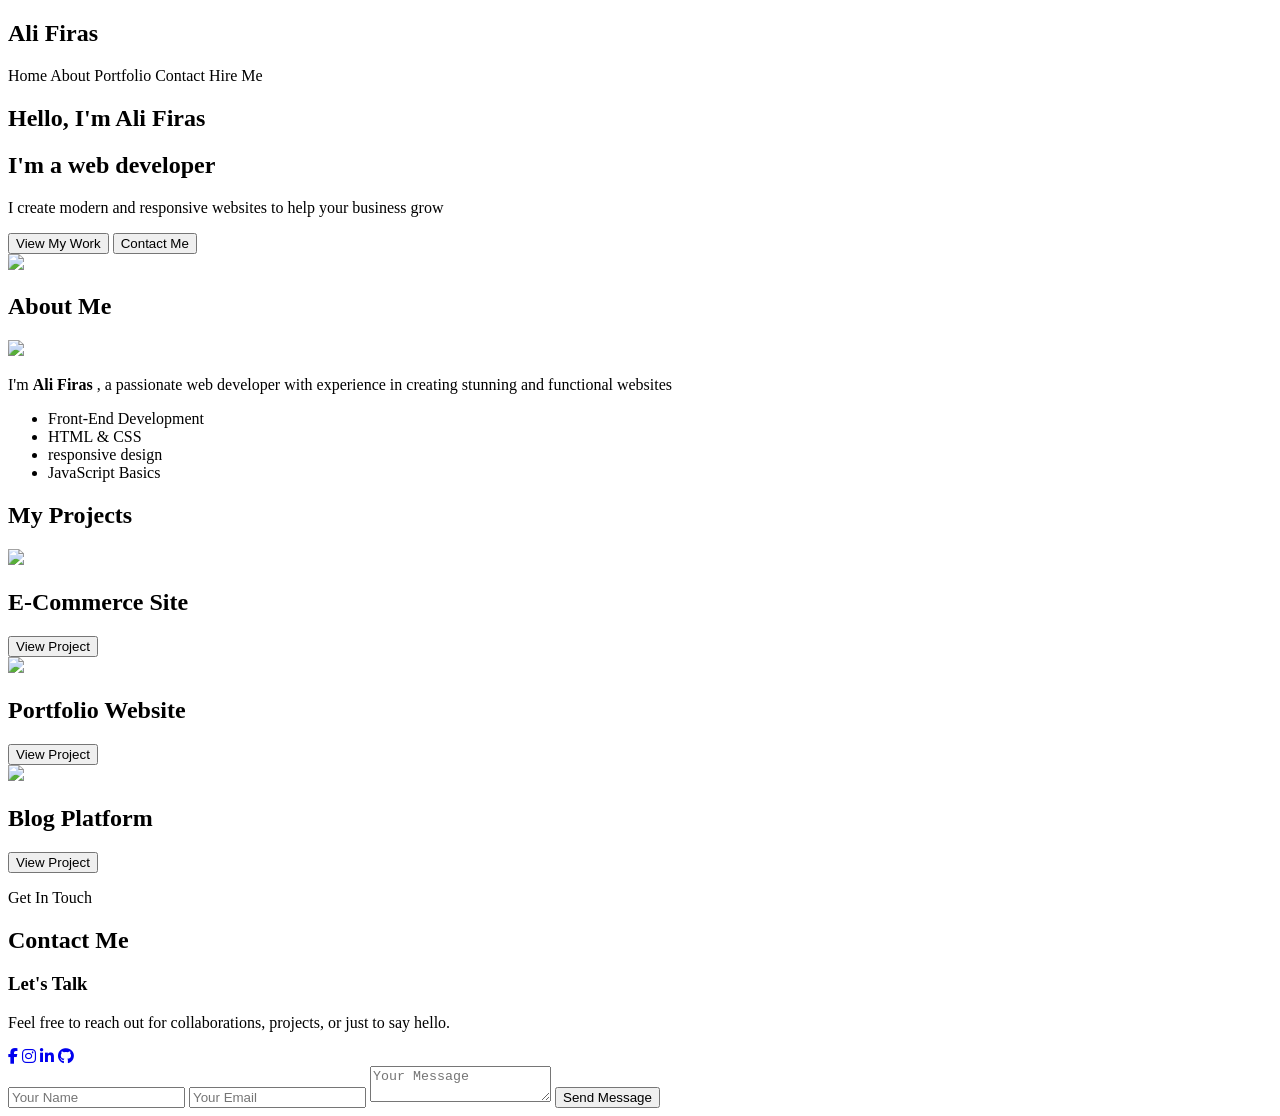
==== index.html @ 4f6bcf6d "Rename index2.html to index.html" ====
<!DOCTYPE html>
<html lang="en">
<head>
  <meta charset="UTF-8">
  <meta name="viewport" content="width=device-width, initial-scale=1.0">
  <title>Document</title>
  <link rel="stylesheet" href="css profile/profile.css">
  <link href="https://fonts.googleapis.com/css2?family=Roboto:ital,wght@0,100..900;1,100..900&display=swap" rel="stylesheet">
  <link rel="stylesheet" href="https://cdnjs.cloudflare.com/ajax/libs/font-awesome/6.5.0/css/all.min.css">
</head>
<body>
<div class="header">
  <h2 class="left-section"> 
Ali Firas
  </h2>

<div class="right-section">
  <a>Home</a>
  <a>About</a>
  <a>Portfolio</a>
  <a>Contact</a>
  <a>Hire Me</a>
</div>
</div>

<section class="hero">
  <div class="hero-text">
    <h1 class="ali">Hello, I'm Ali Firas</h1>
    <h1 class="web">I'm a web developer</h1>
    <p>I create modern and responsive websites
     <span>to help your business grow</span> 
    </p>
    <button class="work">View My Work</button>
    <button class="me">Contact Me</button>
  </div>

  <div class="hero-img">
    <img src="rainbow six/undraw_programming_j1zw.svg">
  </div>
</section>

<section class="about">
  <div class="about-title">
  <h1>About Me</h1>
  </div>

  <div class="about-content">
  <div class="photo"><img src="rainbow six/images.png"></div>
   
  <div class="about-text">
  <p>I'm <strong>Ali Firas</strong> , a passionate web developer with experience in <span>creating stunning and functional websites</span></p>
  <ul>
    <li>Front-End Development</li>
    <li>HTML & CSS</li>
    <li>responsive design</li>
    <li>JavaScript Basics</li>
  </ul>
  </div>
  </div>
  </div>
</section>

<section class="project">
<div class="project-text">
 <h1>My Projects</h1>
</div>

<div class="project-info">
  <div class="card1">
    <img src="rainbow six/undraw_online-shopping_po8w.svg">
    <h2>E-Commerce Site </h2>
    <button>View Project</button>
  </div>

  <div class="card2">
    <img src="rainbow six/undraw_short-bio_rxu2.svg">
    <h2>Portfolio Website</h2>
    <button>View Project</button>
  </div>

  <div class="card3">
    <img src="rainbow six/undraw_website-builder_4go7.svg"> 
    <h2>Blog Platform</h2>
    <button>View Project</button>
  </div>
</div>
</section>

<section class="contact-section">
  <p class="contact-small-title">Get In Touch</p>
  <h2 class="contact-title">Contact Me</h2>

  <div class="contact-container">
    
    <div class="contact-info">
      <h3>Let's Talk</h3>
      <p>
        Feel free to reach out for collaborations, projects,
        or just to say hello.
      </p>

      <div class="social-icons">
        <a href="#"><i class="fa-brands fa-facebook-f"></i></a>
        <a href="#"><i class="fa-brands fa-instagram"></i></a>
        <a href="#"><i class="fa-brands fa-linkedin-in"></i></a>
        <a href="#"><i class="fa-brands fa-github"></i></a>
      </div>
    </div>

    <div class="contact-form-box">
      <input type="text" placeholder="Your Name">
      <input type="email" placeholder="Your Email">
      <textarea placeholder="Your Message"></textarea>
      <button class="send-btn">Send Message</button>
    </div>

  </div>
</section>
</body>
</html>
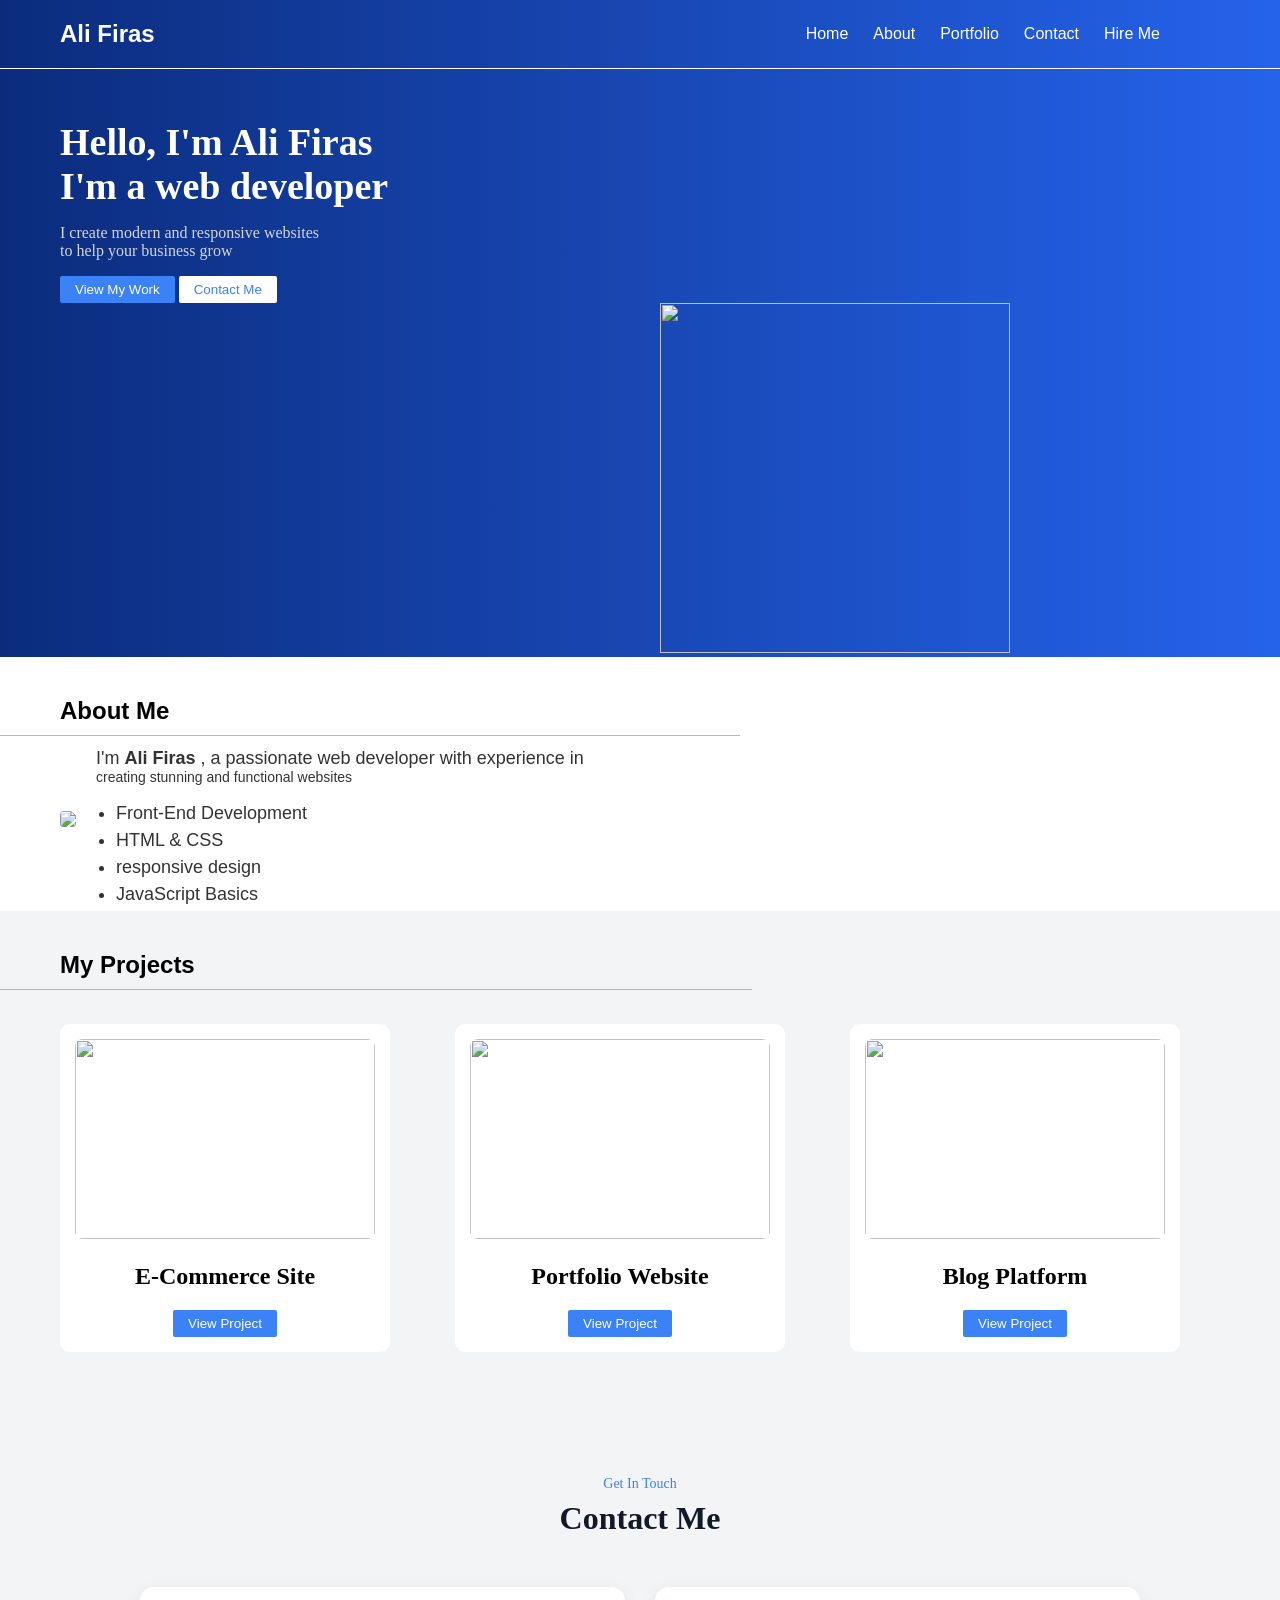
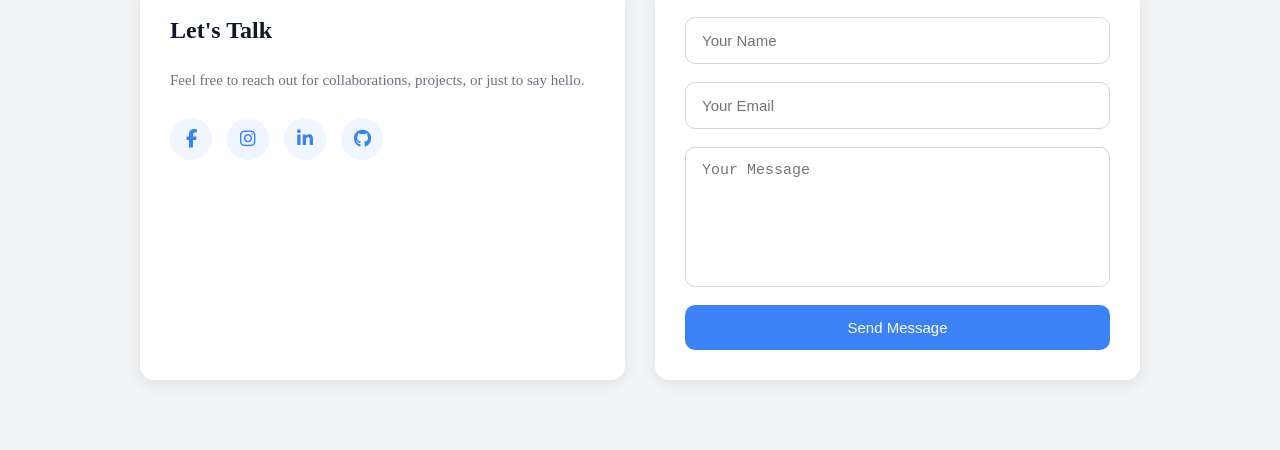
==== commit 28127864: "Update index.html" ====
--- a/index.html
+++ b/index.html
@@ -4,7 +4,7 @@
   <meta charset="UTF-8">
   <meta name="viewport" content="width=device-width, initial-scale=1.0">
   <title>Document</title>
-  <link rel="stylesheet" href="css profile/profile.css">
+  <link rel="stylesheet" href="profile.css">
   <link href="https://fonts.googleapis.com/css2?family=Roboto:ital,wght@0,100..900;1,100..900&display=swap" rel="stylesheet">
   <link rel="stylesheet" href="https://cdnjs.cloudflare.com/ajax/libs/font-awesome/6.5.0/css/all.min.css">
 </head>
--- a/profile.css
+++ b/profile.css
@@ -0,0 +1,427 @@
+body{
+  margin:0;
+}
+
+@media (max-width: 768px) {
+  .contact-container {
+    flex-direction: column;
+  }
+
+  .contact-title {
+    font-size: 28px;
+  }
+}
+
+.header{
+  background: linear-gradient(to right, #0b2c7d, #2563eb);
+  display:flex;
+  justify-content: space-between;
+  align-items: center;
+  margin-bottom: 1px;
+}
+
+.left-section{
+  padding-left:60px;
+  font-family:roboto,arial;
+  color:white;
+}
+
+.right-section{
+  display:flex;
+  gap:25px;
+  font-family:roboto,arial;
+  margin-right: 120px;
+  color:white;
+}
+
+.hero{
+ background: linear-gradient(to right, #0b2c7d, #2563eb);
+ color:white;
+ display:flex;
+ justify-content: space-between;
+ align-items: center;
+ flex-wrap:wrap;
+ position: relative;
+ padding: 20px 60px 0;
+}
+
+.ali{
+  margin-bottom:0;
+  font-size:38px;
+}
+
+.web{
+  margin-top:0;
+  font-size:38px;
+  margin-bottom: 5px;
+}
+
+.hero-text span{
+  display:block;
+}
+
+.hero-text p{
+  color:rgb(213, 213, 213);
+}
+
+.hero-img img{
+  width:350px;
+  height:350px;
+  display: inline-block;
+  padding-left:600px;
+}
+
+.work{
+  padding:6px 15px;
+  border:none;
+  border-radius: 2px;
+  background-color: #3b82f6;
+  color: white;
+  font-family: roboto, arial;
+  transition: 0.15s;
+}
+
+.work:hover{
+  background-color: #2563eb;
+}
+
+.me{
+  padding:6px 15px;
+  border:none;
+  border-radius:2px;
+  background-color: white;
+  color: #3b82f6;
+  font-family: roboto, arial;
+  transition: 0.15s;
+}
+
+.me:hover{
+background-color: #3b82f6;
+color: white;
+}
+
+.about{
+  padding:20px 60px 0;
+}
+
+.about-content{
+  display:flex;
+  align-items:center;
+  gap:20px;
+  justify-content: flex-start;
+  flex: 0;
+}
+
+.about-title {
+  position: relative;
+  display: inline-block;
+}
+
+.about-title h1{
+  margin-bottom:5px;
+  font-family:roboto,arial;
+
+}
+
+.about-title::after {
+  content: "";
+  position: absolute;
+  left: 50%;
+  transform: translateX(-50%);
+  bottom: -6px;
+  width: 1250px;
+  height: 1px;
+  background-color: #90bbff;
+}
+
+.photo img{
+  width:200px;
+  margin:20px 0;
+  border-radius: 4px;
+}
+
+.about-text{
+max-width:600px; 
+font-family:roboto,arial;
+font-size:18px;
+color:#333333;
+}
+
+.about-content span{
+display:block;
+font-family:roboto,arial;
+font-size:14px;
+color:#333333;
+}
+
+.about-text h3{
+  margin-top:15px;
+  margin-bottom:10px;
+  font-family: roboto,arial;
+}
+
+.about-text ul{
+  padding-left:20px;
+  margin:0;
+  font-family: roboto,arial;
+}
+
+.about-text li{
+margin-bottom:6px;
+font-family: roboto,arial;
+}
+
+.project{
+padding:20px 60px 0;
+background-color: #f3f4f6;
+}
+
+.project-text{
+  position: relative;
+  display: inline-block;
+}
+
+.project-text h1{
+  margin-bottom:5px;
+  font-family:roboto,arial;
+}
+
+.project-text::after{
+  content: "";
+  position: absolute;
+  left: 50%;
+  transform: translateX(-50%);
+  bottom: -6px;
+  width: 1250px;
+  height: 1px;
+  background-color: #90bbff;
+}
+
+.project-info{
+  display: grid;
+  grid-template-columns: repeat(3, 1fr);
+  gap: 25px;
+  padding-top:40px;
+  padding-bottom:40px;
+  text-align: center;
+}
+
+.card1{
+  width: 300px;
+  background: white;
+  padding: 15px;
+  border-radius: 10px;
+}
+
+.card1 img{
+  width: 100%;
+  height: 200px;
+  object-fit: cover;
+  border-radius: 8px;
+}
+
+.card1 h1{
+  font-family: roboto, arial;
+}
+
+.card1 button{
+  background-color: #3b82f6;
+  border:none;
+  border-radius: 2px;
+  padding:6px 15px;
+  color: white;
+  font-family: roboto, arial;
+  transition: 0.15s;
+}
+
+.card1 button:hover{
+  background-color: #2563eb;
+}
+
+.card2{
+  width: 300px;
+  background: white;
+  padding: 15px;
+  border-radius: 10px;
+}
+
+.card2 img{
+  width: 100%;
+  height: 200px;
+  object-fit: cover;
+  border-radius: 8px;
+}
+
+.card2 h1{
+  font-family: roboto, arial;
+}
+
+.card2 button{
+  background-color: #3b82f6;
+  border:none;
+  border-radius: 2px;
+  padding:6px 15px;
+  color: white;
+  font-family: roboto, arial;
+  transition: 0.15s;
+}
+
+.card2 button:hover{
+  background-color: #2563eb;
+}
+
+.card3{
+  width: 300px;
+  background: white;
+  padding: 15px;
+  border-radius: 10px;
+}
+
+.card3 img{
+  width: 100%;
+  height: 200px;
+  object-fit: cover;
+  border-radius: 8px;
+}
+
+.card3 h1{
+  font-family: roboto, arial;
+}
+
+.card3 button{
+  background-color: #3b82f6;
+  border:none;
+  border-radius: 2px;
+  padding:6px 15px;
+  color: white;
+  font-family: roboto, arial;
+  transition: 0.15s;
+}
+
+.card3 button:hover{
+  background-color: #2563eb;
+}
+
+.contact-section {
+  background-color:#f3f4f6;
+  padding: 70px 20px;
+  text-align: center;
+}
+
+.contact-small-title {
+  color: #3b82f6;
+  font-size: 14px;
+  margin-bottom: 8px;
+}
+
+.contact-title {
+  font-size: 32px;
+  margin-top: 0;
+  margin-bottom: 50px;
+  color: #111827;
+}
+
+.contact-container {
+  max-width: 1000px;
+  margin: 0 auto;
+  display: flex;
+  justify-content: space-between;
+  gap: 30px;
+  align-items: stretch;
+}
+
+.contact-info,
+.contact-form-box {
+  flex: 1;
+  background-color: white;
+  border-radius: 14px;
+  padding: 30px;
+  text-align: left;
+  box-shadow: 0 4px 15px rgba(0, 0, 0, 0.08);
+}
+
+.contact-info h3 {
+  margin-top: 0;
+  font-size: 24px;
+  color: #111827;
+}
+
+.contact-info p {
+  color: #6b7280;
+  line-height: 1.7;
+  font-size: 15px;
+  margin-bottom: 25px;
+}
+
+.social-icons {
+  display: flex;
+  gap: 15px;
+}
+
+.social-icons a {
+  width: 42px;
+  height: 42px;
+  background-color: #eff6ff;
+  border-radius: 50%;
+  display: flex;
+  justify-content: center;
+  align-items: center;
+  text-decoration: none;
+  transition: 0.3s;
+}
+
+.social-icons a i {
+  color: #3b82f6;
+  font-size: 18px;
+}
+
+.social-icons a:hover {
+  background-color: #3b82f6;
+  transform: translateY(-4px);
+}
+
+.social-icons a:hover i {
+  color: white;
+}
+
+.contact-form-box {
+  display: flex;
+  flex-direction: column;
+  gap: 18px;
+}
+
+.contact-form-box input,
+.contact-form-box textarea {
+  width: 100%;
+  box-sizing: border-box;
+  padding: 14px 16px;
+  border: 1px solid #d1d5db;
+  border-radius: 10px;
+  font-size: 15px;
+  outline: none;
+}
+
+.contact-form-box textarea {
+  height: 140px;
+  resize: none;
+}
+
+.contact-form-box input:focus,
+.contact-form-box textarea:focus {
+  border-color: #3b82f6;
+}
+
+.send-btn {
+  background-color: #3b82f6;
+  color: white;
+  border: none;
+  border-radius: 10px;
+  padding: 14px;
+  font-size: 15px;
+  cursor: pointer;
+  transition: 0.3s;
+}
+
+.send-btn:hover {
+  background-color: #2563eb;
+}
